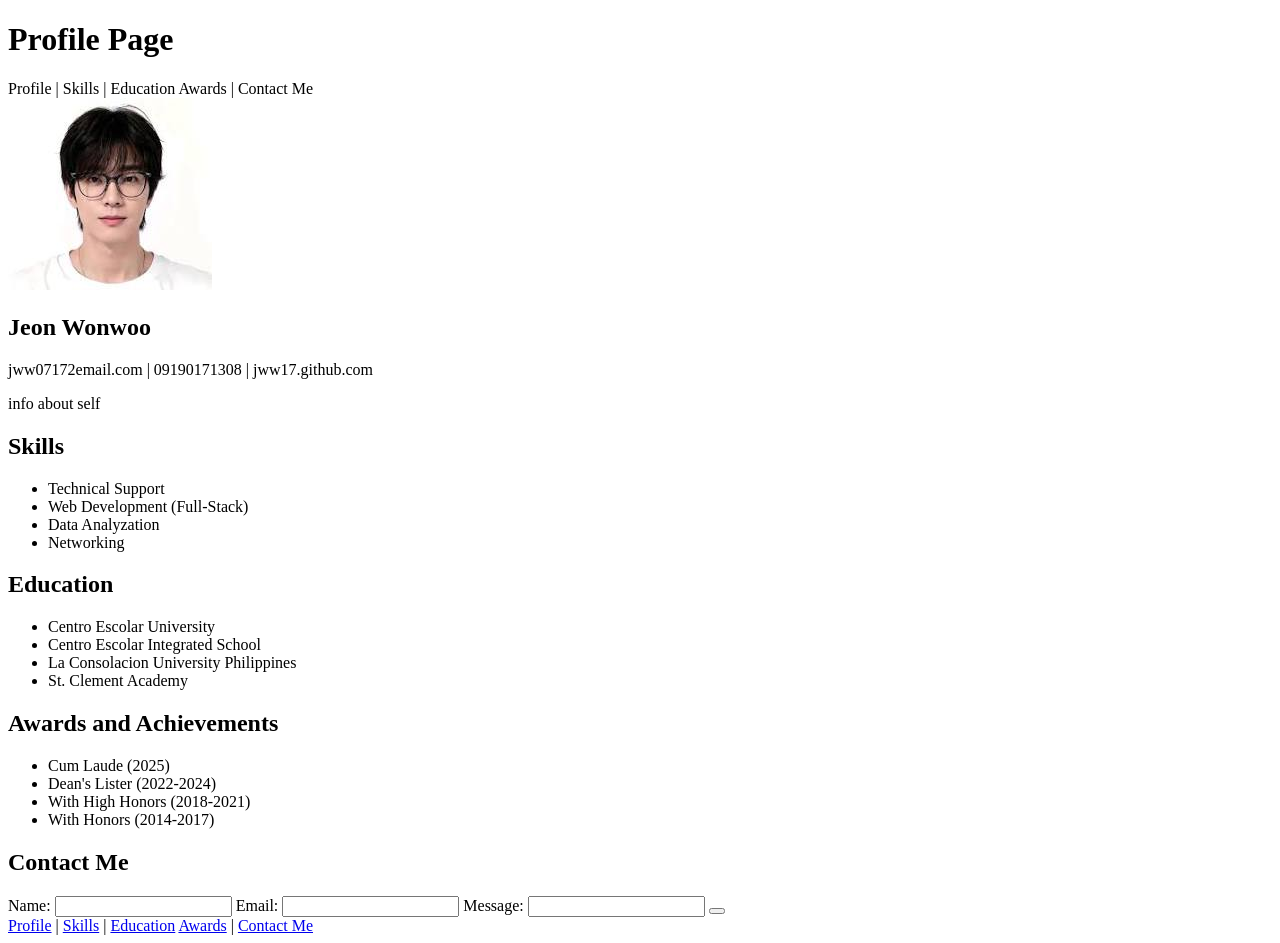
==== Build_A_Profile_Page.html @ 03e38412 "ye" ====
<!DOCTYPE html>
<html lang="en">

<head>
    <meta charset="UTF=8">
    <title> My Profile Page </title>
</head>
<body>
    <h1> Profile Page </h1>

    <a="#profile"> Profile</a> | <a="#skills"> Skills</a> | <a="#education"> Education</a> <a="#awards"> Awards</a> | <a="#contact-me"> Contact Me</a>
    <section id="profile">
        <img src="[data-uri]"/>
        <h2> Jeon Wonwoo </h2>
        <p> jww07172email.com | 09190171308 | jww17.github.com</p>
        <p> info about self </p>
    </section>

    <section id="skills" >
        <h2> Skills </h2>
        <ul>
            <li> Technical Support </li>
            <li> Web Development (Full-Stack) </li>
            <li> Data Analyzation </li>
            <li> Networking </li>
        </ul>

    </section>

    <section id="education">
        <h2> Education </h2>
         <ul>
            <li> Centro Escolar University </li>
            <li>  Centro Escolar Integrated School </li>
            <li> La Consolacion University Philippines</li>
            <li> St. Clement Academy </li>
        </ul>
    </section>

    <section id="awards">
        <h2> Awards and Achievements </h2>
        <ul>
            <li> Cum Laude (2025) </li>
            <li> Dean's Lister (2022-2024) </li>
            <li> With High Honors (2018-2021) </li>
            <li> With Honors (2014-2017) </li>
        </ul>
    </section>

    <section id="contact-me">
        <h2> Contact Me </h2>
        <form>
            <label for ="name"> Name: </label>
            <input required type="text" name="name" id="name" maxlength="25">
            <label for ="email"> Email: </label>
            <input required type="email" name="email" id="email" maxlength="255">
            <label for ="message"> Message: </label>
            <input required type="textarea" name="message" maxlength="255">
            
            <button type="submit" name="contact" id="contact">
            
            
        </form>

    </section>

<a href ="#profile"> Profile</a> | <a href="#skills"> Skills</a> | <a href="#education"> Education</a> <a href="#awards"> Awards</a> | <a href="#contact-me"> Contact Me</a>

</body>
<html>
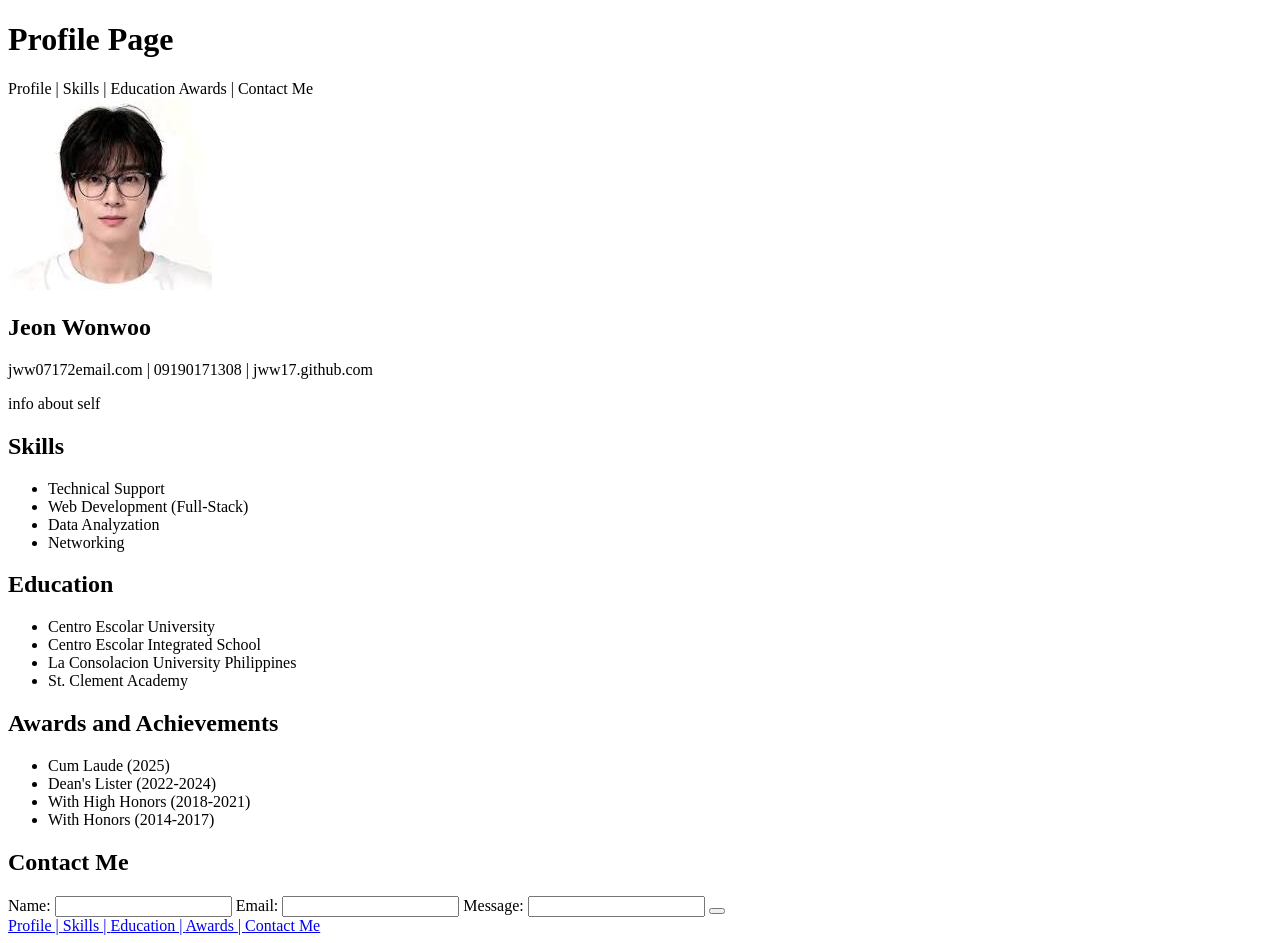
==== commit 80604b6c: "ye" ====
--- a/Build_A_Profile_Page.html
+++ b/Build_A_Profile_Page.html
@@ -64,7 +64,7 @@
 
     </section>
 
-<a href ="#profile"> Profile</a> | <a href="#skills"> Skills</a> | <a href="#education"> Education</a> <a href="#awards"> Awards</a> | <a href="#contact-me"> Contact Me</a>
+<a href ="#profile"> Profile | <a href="#skills"> Skills | <a href="#education"> Education | <a href="#awards"> Awards | <a href="#contact-me"> Contact Me
 
 </body>
 <html>
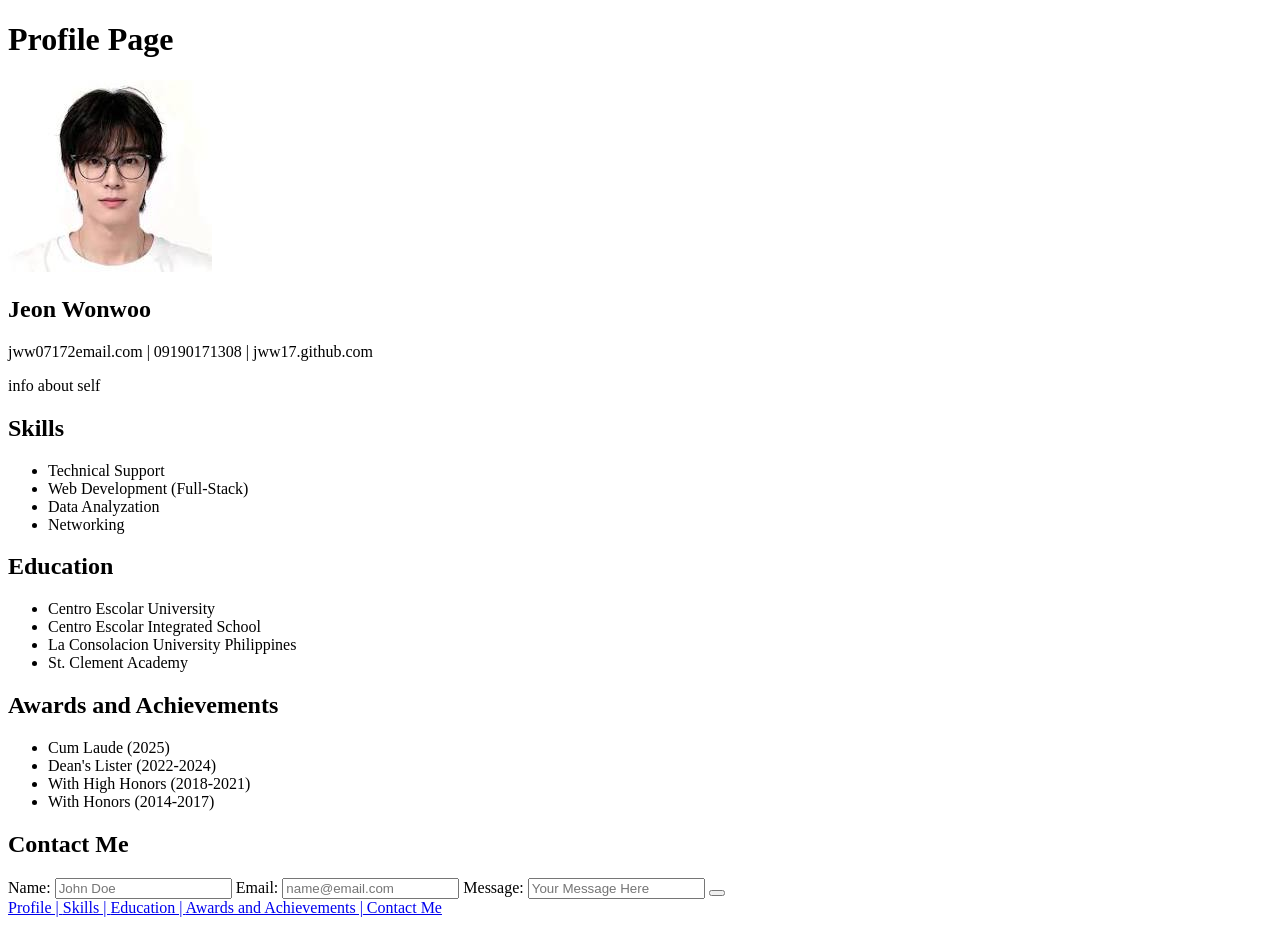
==== commit 79ce08dd: "added info" ====
--- a/Build_A_Profile_Page.html
+++ b/Build_A_Profile_Page.html
@@ -8,7 +8,7 @@
 <body>
     <h1> Profile Page </h1>
 
-    <a="#profile"> Profile</a> | <a="#skills"> Skills</a> | <a="#education"> Education</a> <a="#awards"> Awards</a> | <a="#contact-me"> Contact Me</a>
+    
     <section id="profile">
         <img src="[data-uri]"/>
         <h2> Jeon Wonwoo </h2>
@@ -16,7 +16,7 @@
         <p> info about self </p>
     </section>
 
-    <section id="skills" >
+    <section id="skills">
         <h2> Skills </h2>
         <ul>
             <li> Technical Support </li>
@@ -51,11 +51,11 @@
         <h2> Contact Me </h2>
         <form>
             <label for ="name"> Name: </label>
-            <input required type="text" name="name" id="name" maxlength="25">
+            <input required type="text" name="name" id="name" maxlength="25" placeholder="John Doe">
             <label for ="email"> Email: </label>
-            <input required type="email" name="email" id="email" maxlength="255">
+            <input required type="email" name="email" id="email" maxlength="255" placeholder="name@email.com">
             <label for ="message"> Message: </label>
-            <input required type="textarea" name="message" maxlength="255">
+            <input required type="textarea" name="message" maxlength="255" width="20" height="40" placeholder="Your Message Here">
             
             <button type="submit" name="contact" id="contact">
             
@@ -64,7 +64,7 @@
 
     </section>
 
-<a href ="#profile"> Profile | <a href="#skills"> Skills | <a href="#education"> Education | <a href="#awards"> Awards | <a href="#contact-me"> Contact Me
+<a href ="#profile"> Profile | <a href="#skills"> Skills | <a href="#education"> Education | <a href="#awards"> Awards and Achievements |<a href="#contact-me"> Contact Me
 
 </body>
 <html>
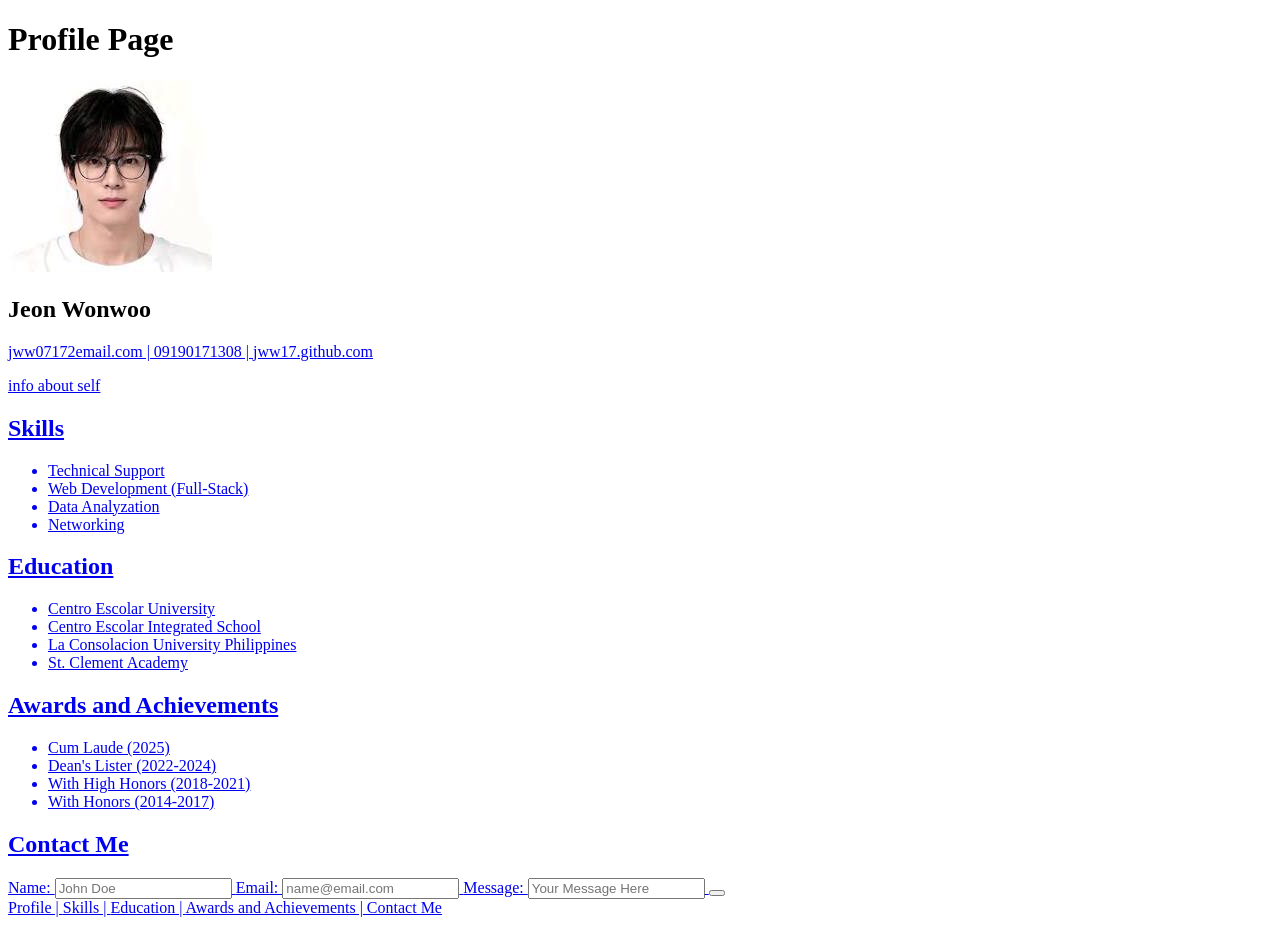
==== commit 0a9f083d: "added info" ====
--- a/Build_A_Profile_Page.html
+++ b/Build_A_Profile_Page.html
@@ -12,7 +12,7 @@
     <section id="profile">
         <img src="[data-uri]"/>
         <h2> Jeon Wonwoo </h2>
-        <p> jww07172email.com | 09190171308 | jww17.github.com</p>
+        <p> <a href="profile"> jww07172email.com | 09190171308 | <a href="profile">jww17.github.com</p>
         <p> info about self </p>
     </section>
 
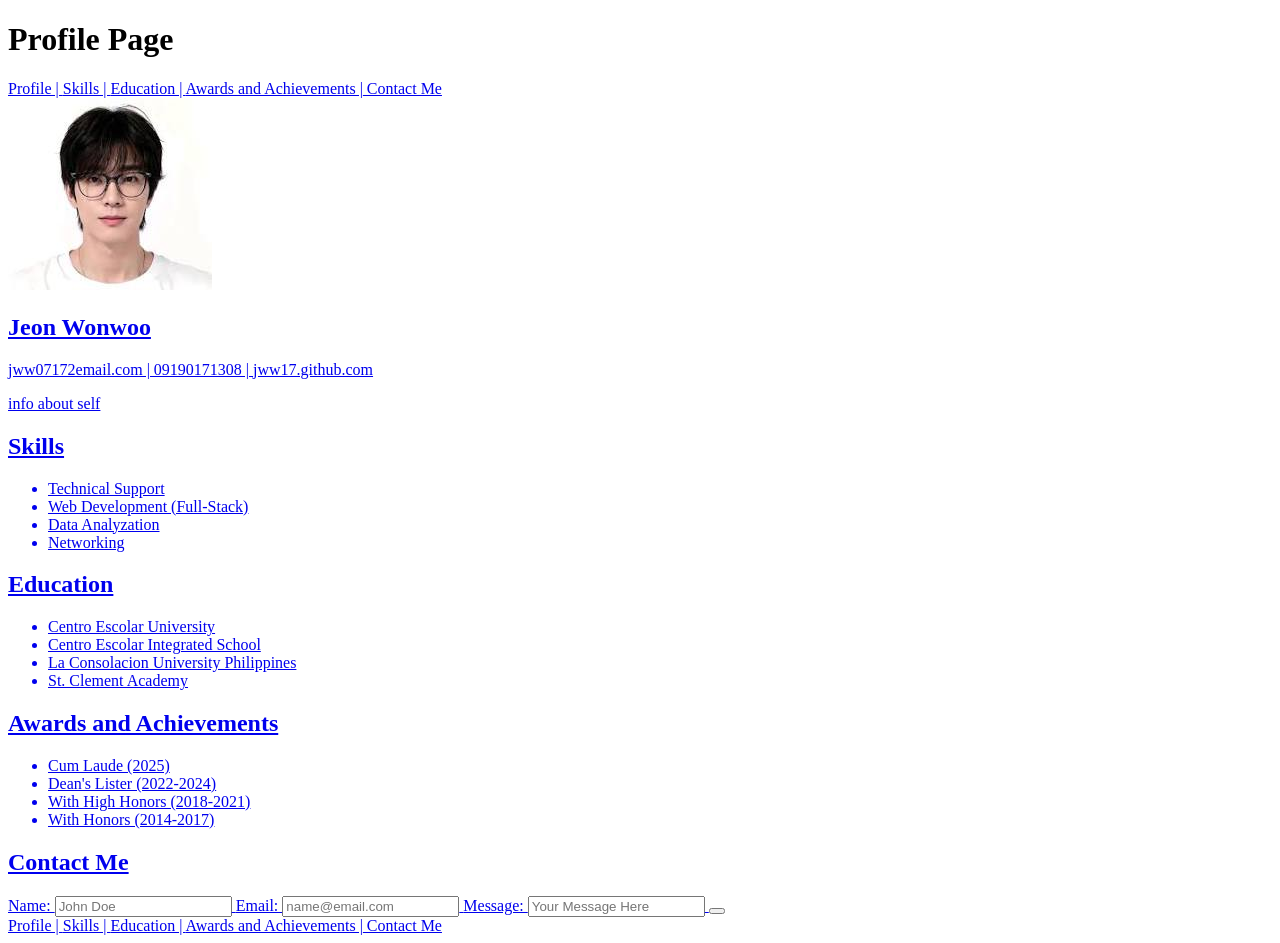
==== commit 105f02f6: "added info" ====
--- a/Build_A_Profile_Page.html
+++ b/Build_A_Profile_Page.html
@@ -7,7 +7,7 @@
 </head>
 <body>
     <h1> Profile Page </h1>
-
+<a href ="#profile"> Profile | <a href="#skills"> Skills | <a href="#education"> Education | <a href="#awards"> Awards and Achievements |<a href="#contact-me"> Contact Me
     
     <section id="profile">
         <img src="[data-uri]"/>
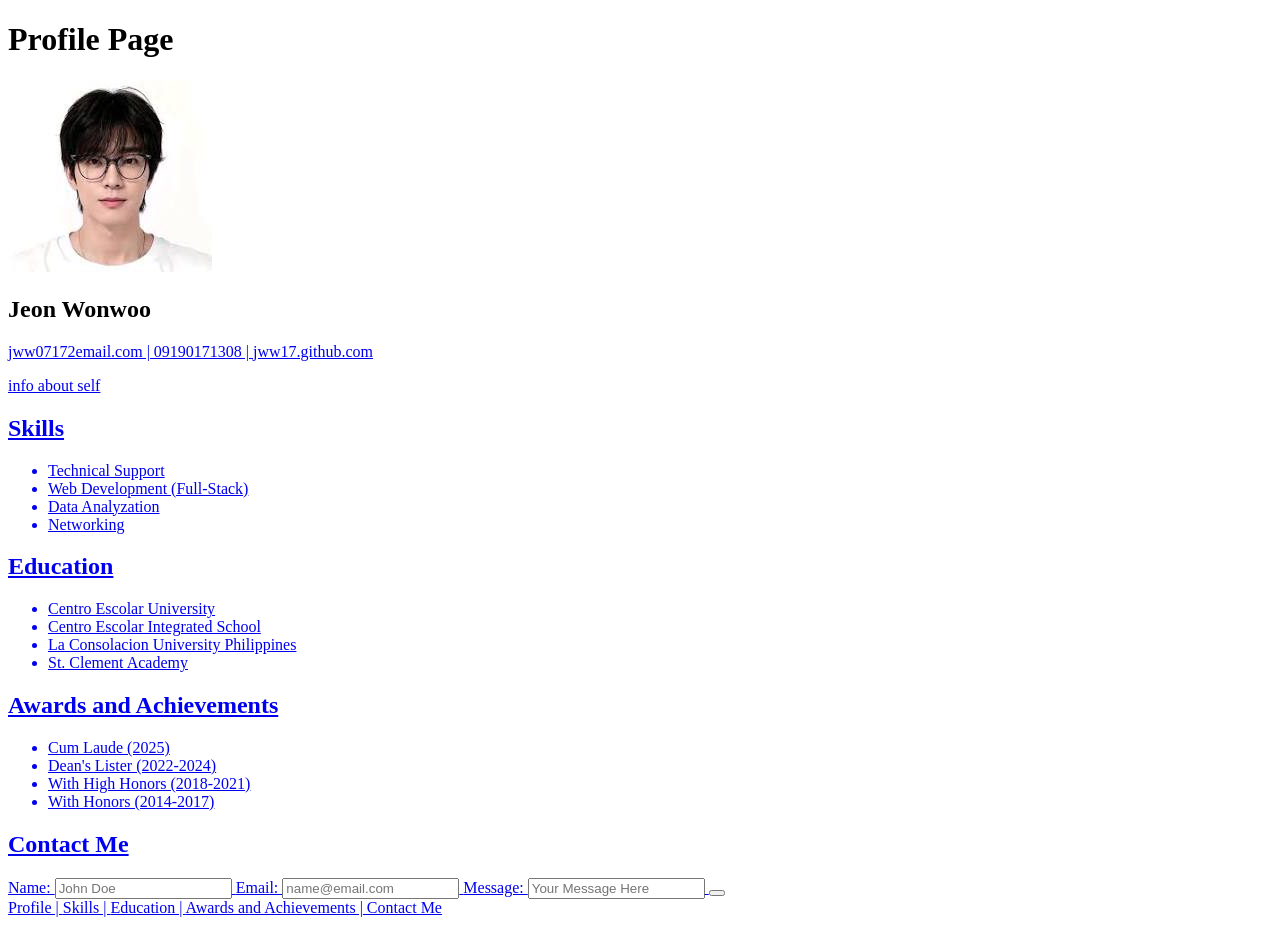
==== commit ffda12dc: "added info" ====
--- a/Build_A_Profile_Page.html
+++ b/Build_A_Profile_Page.html
@@ -7,7 +7,6 @@
 </head>
 <body>
     <h1> Profile Page </h1>
-<a href ="#profile"> Profile | <a href="#skills"> Skills | <a href="#education"> Education | <a href="#awards"> Awards and Achievements |<a href="#contact-me"> Contact Me
     
     <section id="profile">
         <img src="[data-uri]"/>
@@ -55,7 +54,7 @@
             <label for ="email"> Email: </label>
             <input required type="email" name="email" id="email" maxlength="255" placeholder="name@email.com">
             <label for ="message"> Message: </label>
-            <input required type="textarea" name="message" maxlength="255" width="20" height="40" placeholder="Your Message Here">
+            <input required type="textarea" name="message" maxlength="255"  placeholder="Your Message Here">
             
             <button type="submit" name="contact" id="contact">
             
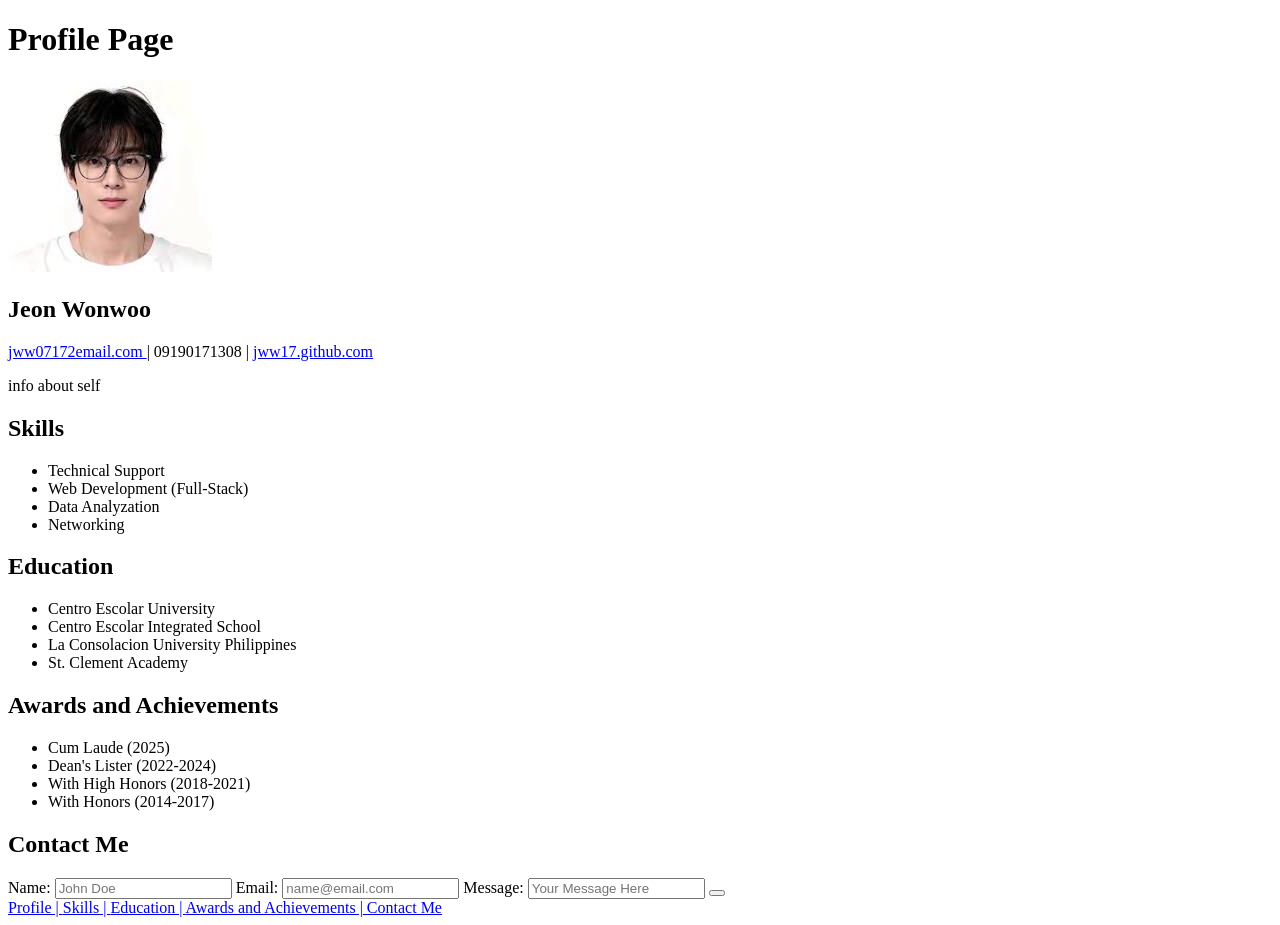
==== commit 11c309c4: "ya" ====
--- a/Build_A_Profile_Page.html
+++ b/Build_A_Profile_Page.html
@@ -11,7 +11,7 @@
     <section id="profile">
         <img src="[data-uri]"/>
         <h2> Jeon Wonwoo </h2>
-        <p> <a href="profile"> jww07172email.com | 09190171308 | <a href="profile">jww17.github.com</p>
+        <p> <a href="profile"> jww07172email.com </a> | 09190171308 | <a href="profile">jww17.github.com </a></p>
         <p> info about self </p>
     </section>
 
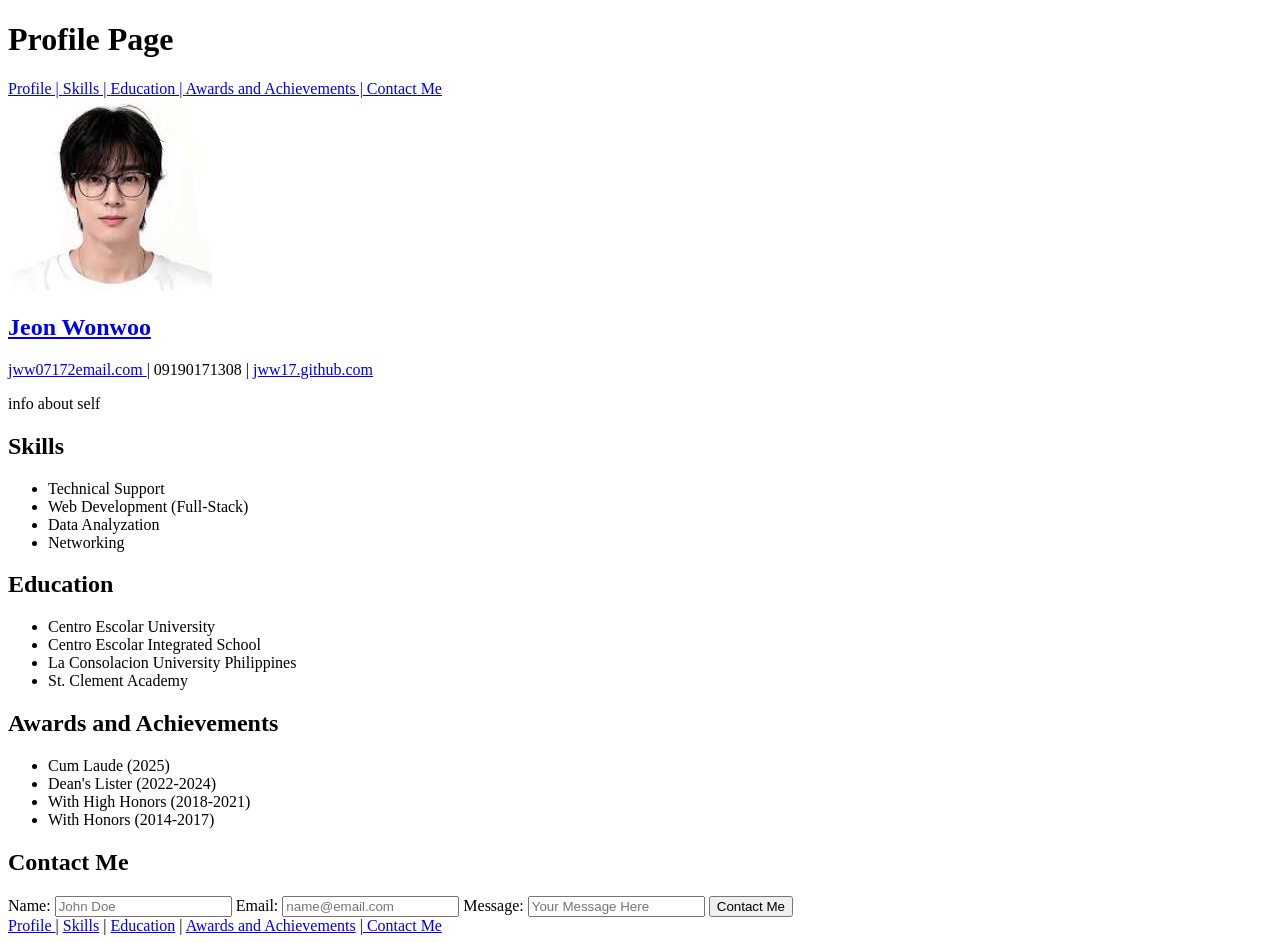
==== commit acd5d37f: "y" ====
--- a/Build_A_Profile_Page.html
+++ b/Build_A_Profile_Page.html
@@ -7,11 +7,13 @@
 </head>
 <body>
     <h1> Profile Page </h1>
+<a href ="#profile"> Profile | <a href="#skills"> Skills | <a href="#education"> Education | <a href="#awards"> Awards and Achievements |<a href="#contact-me"> Contact Me
+
     
     <section id="profile">
         <img src="[data-uri]"/>
         <h2> Jeon Wonwoo </h2>
-        <p> <a href="profile"> jww07172email.com </a> | 09190171308 | <a href="profile">jww17.github.com </a></p>
+        <p> <a href="profile"> jww07172email.com </a>| 09190171308 | <a href="profile">jww17.github.com </a></p>
         <p> info about self </p>
     </section>
 
@@ -54,16 +56,16 @@
             <label for ="email"> Email: </label>
             <input required type="email" name="email" id="email" maxlength="255" placeholder="name@email.com">
             <label for ="message"> Message: </label>
-            <input required type="textarea" name="message" maxlength="255"  placeholder="Your Message Here">
+            <input required type="textarea" name="message" maxlength="255" width="20" height="40" placeholder="Your Message Here">
             
-            <button type="submit" name="contact" id="contact">
+            <button type="submit" name="contact" id="contact"> Contact Me </button>
             
             
         </form>
 
     </section>
 
-<a href ="#profile"> Profile | <a href="#skills"> Skills | <a href="#education"> Education | <a href="#awards"> Awards and Achievements |<a href="#contact-me"> Contact Me
+<a href ="#profile"> Profile </a> | <a href="#skills"> Skills</a> | <a href="#education"> Education</a> | <a href="#awards"> Awards and Achievements</a> |<a href="#contact-me"> Contact Me</a>
 
 </body>
 <html>
